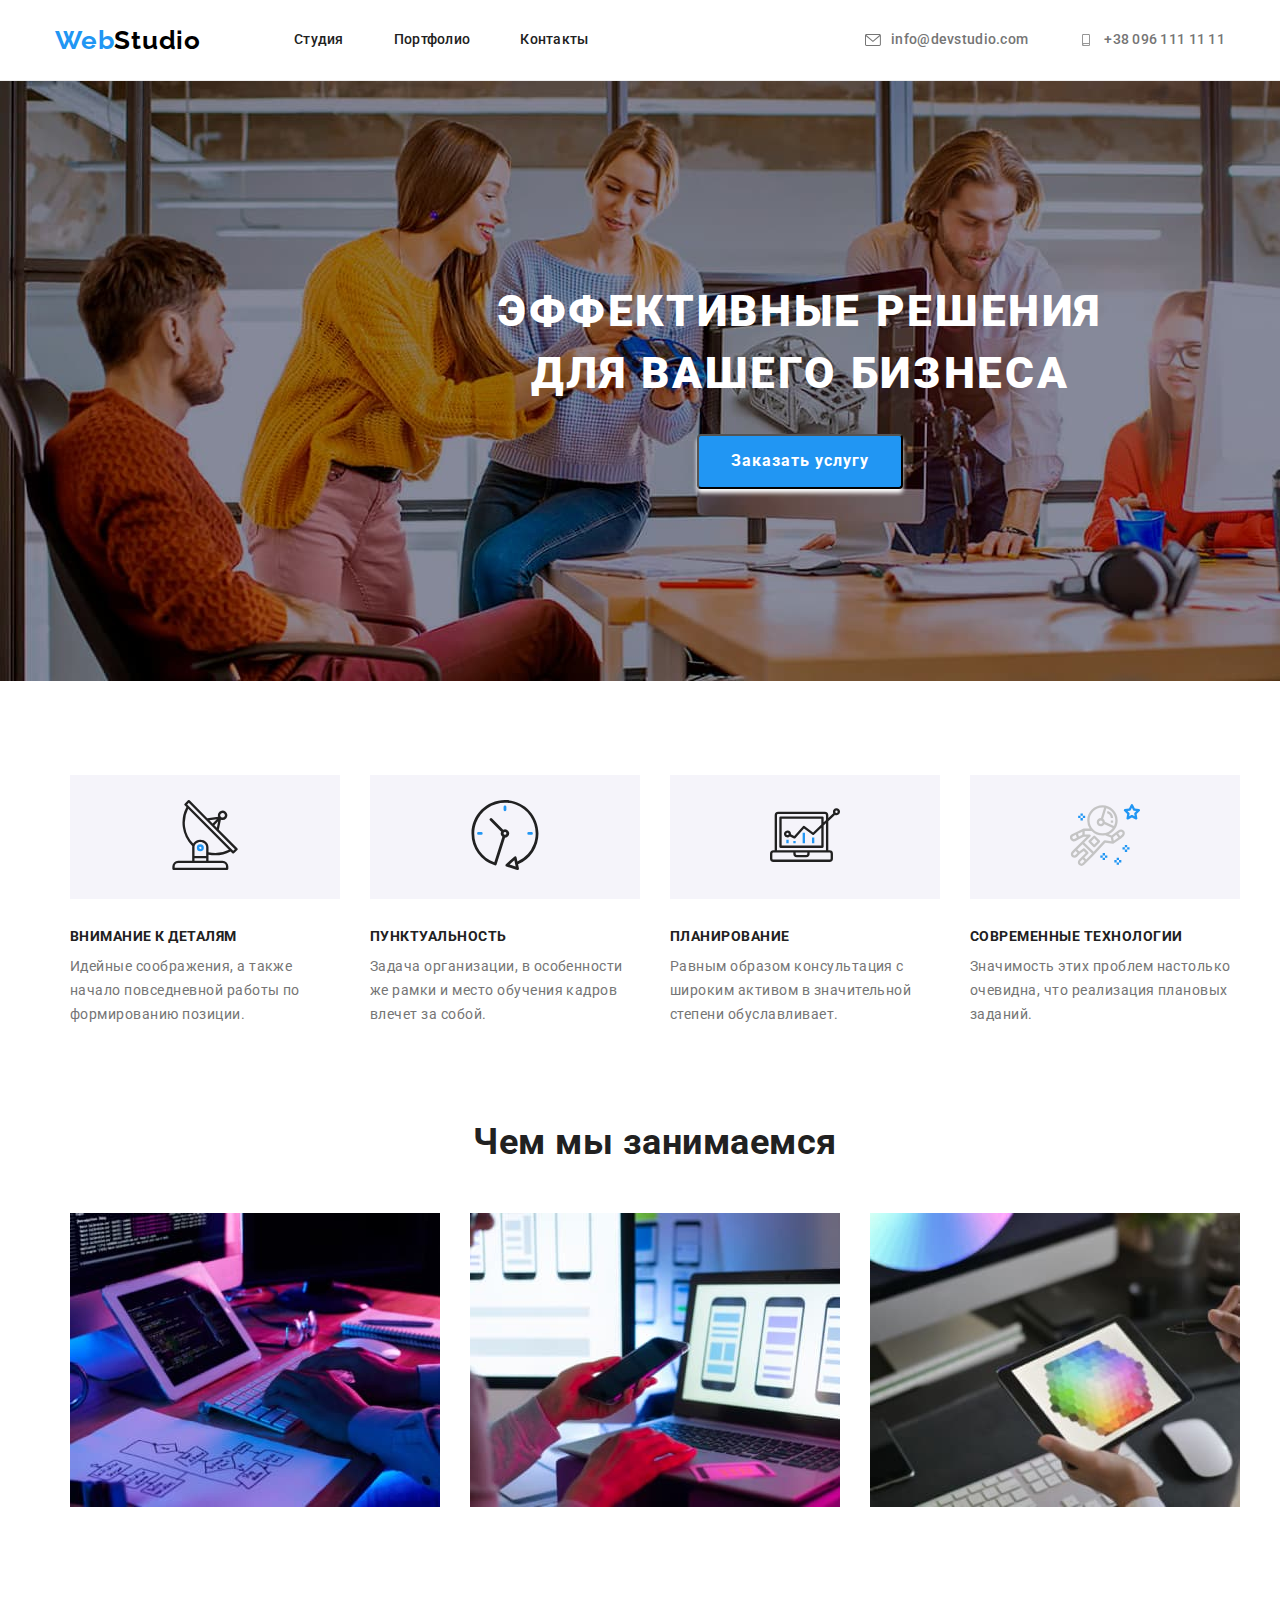
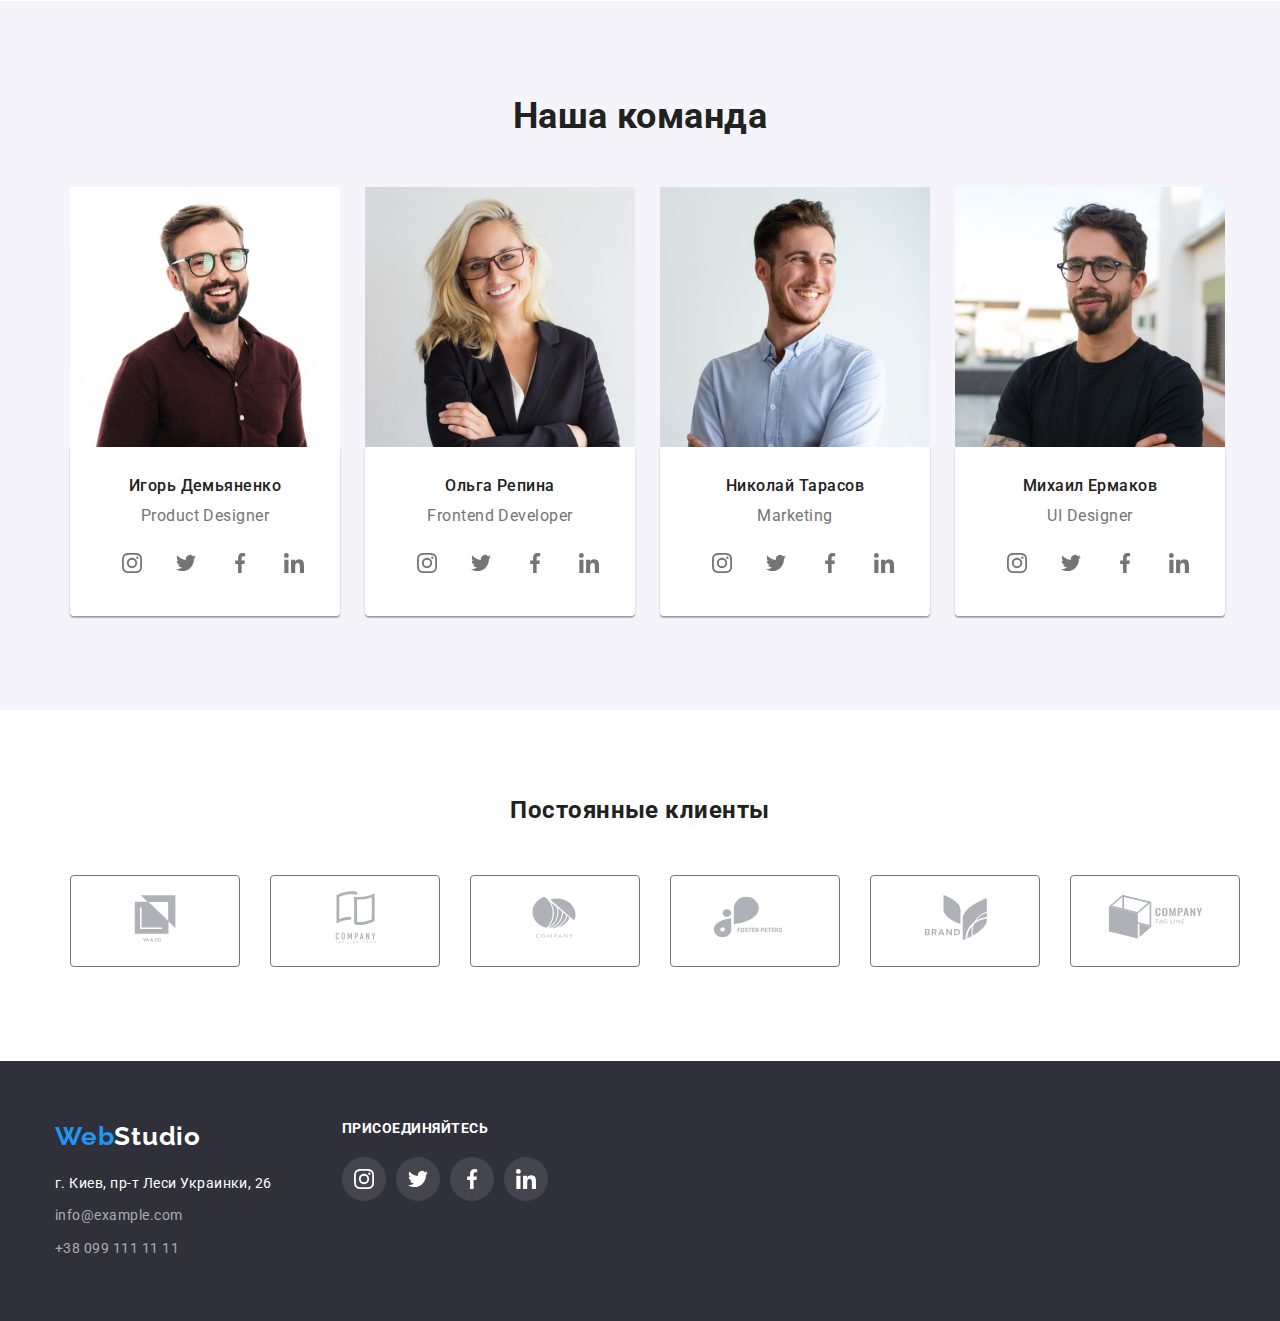
==== index.html @ ad4fd4ad "1" ====
<!DOCTYPE html>
<html lang="ru">
<head>
    <meta charset="UTF-8">
    <meta http-equiv="X-UA-Compatible" content="IE=edge">
    <meta name="viewport" content="width=device-width, initial-scale=1.0">
    <title>Document</title>
    <link rel="preconnect" href="https://fonts.gstatic.com">
    <link rel="stylesheet" href="https://cdnjs.cloudflare.com/ajax/libs/modern-normalize/1.0.0/modern-normalize.min.css">
    <link href="https://fonts.googleapis.com/css2?family=Raleway:wght@700&family=Roboto:wght@400;500;700;900&display=swap"
        rel="stylesheet">
    <link rel="stylesheet" href="./css/styles.css">
</head>
<body>
    <header class="header">
        <div class="container">
            <nav class="nav">
                <a class="logo" href=""><span class="slogan">Web</span><span class="slogan-studio">Studio</span> </a>
                <ul class="list">
                    <li class="list-item">
                        <a class="item-img" href  ="">Студия</a>
                    </li>
                    <li class="list-item">
                        <a class="item-img" href  ="./portfolio.html">Портфолио</a>
                    </li>
                    <li class="list-item">
                        <a class="item-img" href  ="">Контакты</a>
                    </li>
                </ul>
            </nav>
            <ul class="list">
                <li class="list-auth">
                    <svg class="icon">
                        <use xlink:href="./images/icons/sprite.svg#icon-mail"></use>
                    </svg>
                    <a class="list-mail" href="mailto:info@devstudio.com">info@devstudio.com</a>
                </li>
                <li class="list-auth">
                    <svg class="icon">
                        <use xlink:href="./images/icons/sprite.svg#icon-phone"></use>
                    </svg>
                    <a class="list-tel" href="tel:+380961111111">+38 096 111 11 11</a>
                </li>
            </ul>
        </div>
    </header>
    <main>
        <section class="section-hero section"  >
            <div class="container">
                <h1 class="hero">Эффективные решения для вашего бизнеса</h1>
                <button class="hero-button" type="button">Заказать услугу</button>
            </div>
        </section>
                <section class="box section" >
                    <div class="container">
                    <ul class="box-item">
                        <li class="box-item-list">
                            <div class="box-icons">
                                <svg class="icon">
                                <use xlink:href="./images/icons/sprite.svg#icon-antenna"></use>
                            </svg>
                            </div>
                            <h3 class="box-head">Внимание к деталям</h3>
                            <p class="box-list">Идейные соображения, а также начало повседневной работы по формированию позиции.</p>
                        </li>
                        <li class="box-item-list">
                            <div class="box-icons">
                                <svg class="icon">
                                <use xlink:href="./images/icons/sprite.svg#icon-clock"></use>
                            </svg>
                            </div>
                            <h3 class="box-head">Пунктуальность</h3>
                            <p class="box-list">Задача организации, в особенности же рамки и место обучения кадров влечет за собой.</p>
                        </li>
                        <li class="box-item-list">
                            <div class="box-icons">
                                <svg class="icon">
                                <use xlink:href="./images/icons/sprite.svg#icon-diagram"></use>
                            </svg>
                            </div>
                            <h3 class="box-head">Планирование</h3>
                            <p class="box-list">Равным образом консультация с широким активом в значительной степени обуславливает.</p>
                        </li>
                        <li class="box-item-list">
                            <div class="box-icons">
                                <svg class="icon">
                                <use xlink:href="./images/icons/sprite.svg#icon-astronaut"></use>
                            </svg>
                            </div>
                            <h3 class="box-head">Современные технологии</h3>
                            <p class="box-list">Значимость этих проблем настолько очевидна, что реализация плановых заданий.</p>
                        </li>
                    </ul>
                    </div>
                 </section>
                     <section class="content section">
                            <div class="container">
                                <h2 class="box-title">Чем мы занимаемся</h2>
                                <ul class="img">
                                    <li class="img-list">
                                        <img src="./images/work1.jpg" width="370" alt="работа с компьютером">
                                    </li>
                                    <li class="img-list">
                                        <img src="./images/work2.jpg" width="370" alt="работа с телефоном">
                                    </li>
                                    <li class="img-list">
                                        <img src="./images/work3.jpg" width="370" alt="работа с планшетом">
                                    </li>
                                </ul>
                            </div>
                     </section>
            <section class="holder section"  >
                <div class="container">
                    <h2 class="holder-title">Наша команда</h2>
                    <ul class="holder-names">
                        <li class="holder-text">
                            <img src="./images/photo1.jpg" width="270" alt="Игорь Демьяненко">
                            <div class="team">
                                <h3 class="holder-subtitle">Игорь Демьяненко</h3>
                                <p class="holder-list">Product Designer</p>
                                <ul class="holder-list-icons">
                                    <li class="holder-text">
                                        <a href="#" class="holder-icons">
                                            <svg class="icon-holder">
                                                <use xlink:href="./images/icons/sprite.svg#icon-instagram"></use>
                                            </svg>
                                        </a>
                                    </li>
                                     <li class="holder-text">
                                        <a href="#" class="holder-icons">
                                            <svg class="icon-holder">
                                                 <use xlink:href="./images/icons/sprite.svg#icon-twitter"></use>
                                          </svg>
                                      </a>
                                     </li>
                                     <li class="holder-text">
                                        <a href="#" class="holder-icons">
                                            <svg class="icon-holder">
                                                <use xlink:href="./images/icons/sprite.svg#icon-facebook"></use>
                                            </svg>
                                        </a>
                                     </li>
                                    <li class="holder-text">
                                        <a href="#" class="holder-icons">
                                            <svg class="icon-holder">
                                                <use xlink:href="./images/icons/sprite.svg#icon-linkedin"></use>
                                            </svg>
                                        </a>
                                    </li>
                                </ul>
                            </div>
                        </li >
                        <li class="holder-text">
                            <img src="./images/photo2.jpg" width="270" alt="Ольга Репина">
                            <div class="team">
                                <h3 class="holder-subtitle">Ольга Репина</h3>
                                <p class="holder-list">Frontend Developer</p>
                                <ul class="holder-list-icons">
                                    <li class="holder-text">
                                        <a href="#" class="holder-icons">
                                            <svg class="icon-holder">
                                                <use xlink:href="./images/icons/sprite.svg#icon-instagram"></use>
                                            </svg>
                                        </a>
                                    </li>
                                     <li class="holder-text">
                                        <a href="#" class="holder-icons">
                                            <svg class="icon-holder">
                                                 <use xlink:href="./images/icons/sprite.svg#icon-twitter"></use>
                                          </svg>
                                      </a>
                                     </li>
                                     <li class="holder-text">
                                        <a href="#" class="holder-icons">
                                            <svg class="icon-holder">
                                                <use xlink:href="./images/icons/sprite.svg#icon-facebook"></use>
                                            </svg>
                                        </a>
                                     </li>
                                    <li class="holder-text">
                                        <a href="#" class="holder-icons">
                                            <svg class="icon-holder">
                                                <use xlink:href="./images/icons/sprite.svg#icon-linkedin"></use>
                                            </svg>
                                        </a>
                                    </li>
                                </ul>
                            </div>
                        </li>
                        <li class="holder-text">
                            <img src="./images/photo3.jpg" width="270" alt="Николай Тарасов">
                            <div class="team">
                                <h3 class="holder-subtitle">Николай Тарасов</h3>
                                <p class="holder-list">Marketing</p>
                                <ul class="holder-list-icons">
                                    <li class="holder-text">
                                        <a href="#" class="holder-icons">
                                            <svg class="icon-holder">
                                                <use xlink:href="./images/icons/sprite.svg#icon-instagram"></use>
                                            </svg>
                                        </a>
                                    </li>
                                     <li class="holder-text">
                                        <a href="#" class="holder-icons">
                                            <svg class="icon-holder">
                                                 <use xlink:href="./images/icons/sprite.svg#icon-twitter"></use>
                                          </svg>
                                      </a>
                                     </li>
                                     <li class="holder-text">
                                        <a href="#" class="holder-icons">
                                            <svg class="icon-holder">
                                                <use xlink:href="./images/icons/sprite.svg#icon-facebook"></use>
                                            </svg>
                                        </a>
                                     </li>
                                    <li class="holder-text">
                                        <a href="#" class="holder-icons">
                                            <svg class="icon-holder">
                                                <use xlink:href="./images/icons/sprite.svg#icon-linkedin"></use>
                                            </svg>
                                        </a>
                                    </li>
                                </ul>
                            </div>
                        </li>
                        <li class="holder-text">
                            <img src="./images/photo4.jpg" width="270" alt="Михаил Ермаков">
                            <div class="team">
                                <h3 class="holder-subtitle">Михаил Ермаков</h3>
                                <p class="holder-list">UI Designer</p>
                             <ul class="holder-list-icons">
                                <li class="holder-text">
                                    <a href="#" class="holder-icons">
                                        <svg class="icon-holder">
                                            <use xlink:href="./images/icons/sprite.svg#icon-instagram"></use>
                                        </svg>
                                    </a>
                                </li>
                                 <li class="holder-text">
                                    <a href="#" class="holder-icons">
                                        <svg class="icon-holder">
                                             <use xlink:href="./images/icons/sprite.svg#icon-twitter"></use>
                                      </svg>
                                  </a>
                                 </li>
                                 <li class="holder-text">
                                    <a href="#" class="holder-icons">
                                        <svg class="icon-holder">
                                            <use xlink:href="./images/icons/sprite.svg#icon-facebook"></use>
                                        </svg>
                                    </a>
                                 </li class="holder-text">
                                <li>
                                    <a href="#" class="holder-icons">
                                        <svg class="icon-holder">
                                            <use xlink:href="./images/icons/sprite.svg#icon-linkedin"></use>
                                        </svg>
                                    </a>
                                </li>
                            </ul>
                            </div>
                        </li>
                    </ul>
                </div>
            </section>
            <section class="clients section">
                <div class="container">
                    <h2 class="clients-text">Постоянные клиенты</h2>
                    <ul class="clients-list">
                        <div class="clients-border ">   
                            <li class="clients-link">
                                <a href="">
                                    <svg class="icon-clients">
                                    <use xlink:href="./images/icons/sprite.svg#icon-yaco"></use>
                                    </svg>
                                </a>
                            </li>
                        </div>
                            <div class="clients-border">
                            <li class="clients-link">
                                <a href="#">
                                    <svg class="icon-clients">
                                    <use xlink:href="./images/icons/sprite.svg#icon-tagline"></use>
                                    </svg>
                                </a>
                            </li>
                        </div>
                            <div class="clients-border">
                            <li class="clients-link">
                                <a href="#">
                                    <svg class="icon-clients" >
                                        <use xlink:href="./images/icons/sprite.svg#icon-company"></use>
                                    </svg>
                                </a>
                            </li>
                        </div>
                            <div class="clients-border">
                            <li class="clients-link">
                                <a href="#">
                                    <svg class="icon-clients">
                                    <use xlink:href="./images/icons/sprite.svg#icon-foster"></use>
                                    </svg>
                                </a>
                            </li>
                        </div>
                            <div class="clients-border">
                            <li class="clients-link">
                                <a href="#">
                                    <svg class="icon-clients">
                                    <use xlink:href="./images/icons/sprite.svg#icon-brand"></use>
                                    </svg>
                                </a>    
                            </li>
                        </div>
                            <div class="clients-border">
                            <li class="clients-link">
                                <a href="#">
                                    <svg class="icon-clients">
                                    <use xlink:href="./images/icons/sprite.svg#icon-companytagline"></use>
                                    </svg>
                                </a>
                            </li>
                        </div>
                    </ul>
                    
                </div>
            </section>
    </main>
    <footer class="footer" >
        <div class="container adress">
            <div>
                <a class="footer-web" href=""> <span class="slogan">Web</span><span class="footer-slogan">Studio</span> </a>
            <address class="adress-logo">
                <ul class="adress-logo">
                    <li class="footer-list">
                        <a class="adress-list" href="">г. Киев, пр-т Леси Украинки, 26</a>
                    </li>
                    <li class="footer-list">
                        <a class="adress-link" href="mailto:info@example.com">info@example.com</a>
                    </li>
                    <li class="footer-list">
                        <a class="adress-link tel" href="tel:+380961111111">+38 099 111 11 11</a>
                    </li>
                </ul>
            </address>
            </div>
            <div class="footer-list-icons">
                <p class="footer-text">
                    присоединяйтесь
                </p>
                <ul class="footer-icons">
                    <li class="footer-icon-list">
                        <a href="#" class="icon-link">
                             <svg class="icon-footer">
                                 <use xlink:href="./images/icons/sprite.svg#icon-instagram"></use>
                            </svg>
                        </a>
                    </li>
                    <li class="footer-icon-list">
                        <a href="#" class="icon-link">
                            <svg class="icon-footer">
                                <use xlink:href="./images/icons/sprite.svg#icon-twitter"></use>
                            </svg>
                        </a>
                    </li>
                    <li class="footer-icon-list">
                        <a href="#" class="icon-link">
                            <svg class="icon-footer">
                                <use xlink:href="./images/icons/sprite.svg#icon-facebook"></use>
                            </svg>
                        </a>
                    </li>
                    <li class="footer-icon-list">
                        <a href="#" class="icon-link">
                            <svg class="icon-footer">
                                 <use xlink:href="./images/icons/sprite.svg#icon-linkedin"></use>
                            </svg>
                        </a>
                    </li>
                </ul>
            </div>
        </div>
    </footer>
    </body>
</html>
---- css/styles.css ----
*,
*::before,
*::after {
  box-sizing: border-box;
}
:root {
  --first-text-color: #212121;
  --background-color: #e5e5e5;
  --highlight-color: #2196f3;
  --second-text-color: #757575;
  --white-color: #ffffff;
  --main-font: 'Roboto', sans-serif;
  --accent-font: 'Raleway', sans-serif;
}
body {
  font-family: var(--main-font);
  color: var(--first-text-color);
  font-weight: 500;
  font-style: normal;
  letter-spacing: 0.03em;
  margin: 0 auto;
}
ul {
  list-style: none;
  padding-left: 15px;
  padding-right: auto;
  margin: 0;
}
a {
  text-decoration: none;
  color: inherit;
  display: inline-block;
}
img {
  display: block;
}
.container {
  width: 1200px;
  margin: 0 auto;
  padding: 0 15px;
}
/* header */
.nav {
  display: flex;
  align-items: center;
}
.section {
  padding-top: 94px;
  padding-bottom: 94px;
}
.header {
  background-color: #ffffff;
  border-bottom: 1px solid rgba(238, 238, 238, 1);
}
.header .container {
  display: flex;
  align-items: center;
}
.list {
  display: flex;
  margin: 0;
  padding: 0;
}
.list {
  margin-left: auto;
}
.item-img {
  display: block;
  padding-top: 32px;
  padding-bottom: 32px;
}
.list-auth{
  display: flex;
  align-items: center;

}

.list-auth .icon {
  width: 16px;
  height: 12px;
  fill: rgba(117, 117, 117, 1);
  margin-right: 10px;
  
}
/* .list-auth .icon:hover {fill: rgba(33, 150, 243, 1);} */
.list-item {
  color: var(--first-text-color);
  font-size: 14px;
  line-height: 1.14;
  letter-spacing: 0.02em;
  padding-left: 0;
}
.list-item:not(:last-child) {
  margin-right: 50px;
}
.list-item a:hover {
  color: var(--highlight-color);
}
.list-item a:focus {
  color: var(--highlight-color);
}
.list-link a:hover {
  color: var(--highlight-color);
}
.list-link a:focus {
  color: var(--highlight-color);
}
.list-mail {
  color: var(--second-text-color);
  font-size: 14px;
  line-height: 1.14;
  letter-spacing: 0.02em;
  padding-left: 0;
  margin-right: 50px;
  display: block;
  padding-top: 32px;
  padding-bottom: 32px;
}
.list-mail:hover {
  color: var(--highlight-color);
}
.list-auth:hover .icon{
  fill:var(--highlight-color);
}

.list-mail:focus {
  color: var(--highlight-color);
}
.list-tel {
  color: var(--second-text-color);
  font-size: 14px;
  line-height: 1.14;
  letter-spacing: 0.02em;
  display: block;
  padding-top: 32px;
  padding-bottom: 32px;
}
.list-tel:hover {
  color: var(--highlight-color);
}
.list-tel:focus {
  color: var(--highlight-color);
}
/* hero */
.section-hero {
  background-color: #2f303a;
  text-align: center;
  padding: 200px 0;
}
.section-hero {
 background-image: url(../images/overlay.jpg);
  margin-left: auto;
  margin-right: auto;
 
  width: 1600px;
  height: 600px;
}
.section-hero .container {
  margin: 0 auto;
  display: flex;
  flex-flow: column;
}
.hero {
  
  font-weight: 900;
  font-size: 44px;
  line-height: 1.4;
  color: var(--white-color);
  text-align: center;
  text-transform: uppercase;
  letter-spacing: 0.06em;
  margin-top: 0;
  margin-bottom: 30px;
  display: flex;
  width: 696px;
  align-self: center;
}
.hero-button {
  background-color: var(--highlight-color);
  color: var(--white-color);
  font-size: 16px;
  font-weight: 700;
  line-height: 1.9;
  text-align: center;
  box-shadow: 0px 4px 4px;
  border-radius: 4px;
  align-self: center;
  display: flex;
  align-items: center;
  letter-spacing: 0.06em;
  padding: 10px 32px;
}
.box-item-list .icon{
  width: 70px;
  height: 70px;
}
.box-head {
  color: var(--first-text-color);
  font-weight: 700;
  font-size: 14px;
  line-height: 1.14;
  text-transform: uppercase;
  margin: 0;
}
.box-icons{
  padding: 25px 100px;
  background-color:  rgb(245, 244, 250);
  ;
  margin-bottom: 30px;
}
.box-icons .icon {
  /* fill: var(--first-text-color);
   */
}
.box-item {
  display: flex;
  margin: 0;
}
.box-item li:not(:last-child) {
  margin-right: 30px;
}
.box-list {
  color: var(--second-text-color);
  font-weight: 400;
  font-size: 14px;
  line-height: 1.71;
  margin: 0;
  margin-top: 10px;
  display: flex;
  flex-wrap: wrap;
}
.img {
  display: flex;
  flex-wrap: wrap;
  width: 1200px;
}
.img-list {
  margin-right: 30px;
}
.img-list:last-child {
  margin-right: 0;
}
/* section content */
.content {
  padding-top: 0;
}
.box-title {
  color: var(--first-text-color);
  font-weight: 700;
  font-size: 36px;
  line-height: 1.17;
  text-align: center;
  margin: 0px 0px 50px 0px;
  width: 1200px;
  padding-left: 15px;
  padding-right: 15px;
}
/* section container */
.holder {
  background-color: #f5f4fa;
}
.holder-title {
  color: var(--first-text-color);
  font-weight: 700;
  font-size: 36px;
  line-height: 1.17;
  text-align: center;
  margin-right: auto;
  margin-left: auto;
  margin-top: 0;
  margin-bottom: 50px;
  width: 264px;
}
.holder-names {
  display: flex;
  flex-flow: row;
  margin-top: 0;
  margin-bottom: 0;
  justify-content: space-between;
}
.holder-text {
  margin-right: 30px;
}
.holder-text:last-child {
  margin-right: 0;
}
.team {
  display: block;
  border: 1px solid #fff;
  border-radius: 0px 0px 4px 4px;
  background-color: #fff;
  border-top: none;
  box-shadow: 0px 1px 3px rgba(0, 0, 0, 0.12), 0px 1px 1px rgba(0, 0, 0, 0.14),
    0px 2px 1px rgba(0, 0, 0, 0.2);
  padding-bottom: 30px;
  padding-top: 30px;
}
.holder-subtitle {
  color: var(--first-text-color);
  font-size: 16px;
  line-height: 1.17;
  text-align: center;
  font-weight: 500;
  margin: 0px 0px 10px 0px;
}
.holder-list {
  color: var(--second-text-color);
  font-weight: 400;
  font-size: 16px;
  line-height: 1.19;
  text-align: center;
  margin: 0;
  margin-bottom: 16px;
}
.holder-list-icons{
  display: flex;
  justify-content: center;
  align-items: center;
}
.holder-icons{
  display: flex;
  justify-content: center;
  align-items: center;
  width: 44px;
  height: 44px;
  border-radius: 50%;
  
}
.holder-text{
  margin-right: 10px;
}
.holder-icons:hover{
  background:var(--highlight-color);
}
.icon-holder:hover{
  fill:var(--white-color);

}
.icon-holder{
  display: flex;
  width: 20px;
  height: 20px;
  fill: rgba(117, 117, 117, 1);
}

/* section */
.clients-border {
  display: flex;
  border: 1px solid  #757575;
  border-radius: 4px;
  width: 170px;
  height: 92px;
  align-items: center;
  margin-right: 30px;
  
}
.icon-clients:hover{
  fill: var(--highlight-color);
}
.clients-link {
  align-items: center;
  padding: 16px 32px;
}
.clients-border:hover{
  display: flex;
  border-radius: 4px;
  border: 1px solid #2196f3;
}

.clients-border:focus{
  display: flex;
  border-radius: 4px;
  border: 1px solid #2196f3;
}
 .icon-clients {

  fill:rgba(175, 177, 184, 1);
}

 .icon-clients {
  width: 106px;
  height: 60px;
}
.clients-border:last-child{
  margin-right: 0;
}
.clients {
  padding-top: 87px;
}
.clients-list {
  width: 1170px;
  height: 92px;
  align-items: center;
  display: inline-flex;
}
.clients-text {
  color:var(--first-text-color);
  font-family: var(--main-font);
  text-align: center;
  vertical-align: top;
  margin-top: 0;
  margin-bottom: 50px;

}
/* footer */
.footer {
  background-color: #2f303a;
  padding-top: 60px;
  padding-bottom: 60px;
}
.adress-list {
  color: var(--white-color);
  font-weight: 400;
  font-size: 14px;
  line-height: 1.7;
  font-style: normal;
  margin-top: 20px;
}
.adress-link {
  color: #ffffff99;
  font-weight: 400;
  font-size: 14px;
  line-height: 1.7;
  font-style: normal;
  margin-top: 9px;
}
.adress-list:hover {
  color: var(--highlight-color);
}
.adress-list:focus {
  color: var(--highlight-color);
}
.adress-link:hover {
  color: var(--highlight-color);
}
.adress-link:focus {
  color: var(--highlight-color);
}
.footer-text {
font-size: 14px;
line-height: 1.14;
font-weight: 700;
text-transform: uppercase;
color: var(--white-color);
margin-bottom: 20px;
margin-top: 0;
}
 .adress{
  display: flex;

}
.footer-icon-list {margin-right: 10px;
}
.footer-icon-list:last-child{margin-right: 0;
}
.icon-footer{
  width: 20px;
  height: 20px;
  fill: var(--white-color);
}
.icon-link{
  width: 44px;
  height: 44px;
  display: flex;
  justify-content: center;
  align-items: center;
  border-radius: 50%;
  background: #FFFFFF1A;
  ;
  margin-right: 10px;
}
.icon-link:last-child{
  margin-right: 0;
}
.icon-link:hover{
  background: var(--highlight-color);
}
.footer-icons{
  display: flex;
  flex-direction:row;
  width: 206px;
  padding-left: 0;
  
}
.footer-list-icons{
  margin-left: 70px;
}
/* portfolio */
.filter-list .filter-button {
  font-weight: 500;
}
.filter-button {
  background-color: #f5f4fa;
  font-size: 16px;
  line-height: 1.6;
  text-align: center;
  border-radius: 4px;
  letter-spacing: 0.03em;
  font-family: inherit;
  border: none;
  padding: 6px 22px;
  margin-right: 8px;
  margin-bottom: 50px;
}
.filter-button:active {
  color: var(--white-color);
  background-color: var(--highlight-color);
}
.filter-button:focus {
  color: var(--white-color);
  background-color: var(--highlight-color);
}
.filter-button:hover {
  color: var(--white-color);
  background-color: var(--highlight-color);
}
.title {
  color: var(--first-text-color);
  font-weight: 700;
  font-size: 18px;
  line-height: 2;
  letter-spacing: 0.06em;
  margin: 0px 0px 4px 0px;
}
.task {
  color: rgba(117, 117, 117, 1);
  font-weight: 400;
  font-size: 16px;
  line-height: 1.9;
  margin: 0;
}
.slogan {
  color: var(--highlight-color);
  font-family: var(--accent-font);
  font-weight: 700;
  font-size: 26px;
  line-height: 1.19;
  letter-spacing: 0.03em;
}
.slogan-studio {
  color: #000000;
  font-family: var(--accent-font);
  font-weight: 700;
  font-size: 26px;
  line-height: 1.19;
  letter-spacing: 0.03em;
  margin-right: 93px;
}
.footer-slogan {
  color: var(--white-color);
  font-family: var(--accent-font);
  font-weight: 700;
  font-size: 26px;
  line-height: 1.19;
  letter-spacing: 0.03em;
}
.adress-logo {
  display: block;
  padding: 0;
}
.row {
  display: flex;
  flex-direction: row;
  justify-content: center;
}
.filter-list {
  justify-content: center;
}
.project {
  display: flex;
  flex-wrap: wrap;
  padding-top: 34px;
  width: 1200px;
  padding: 0;
}
.grid {
  display: flex;
  margin-bottom: 30px;
  margin-right: 30px;
}
.grid:hover{
  box-shadow: 1px 4px 6px 0px #00000029;
  box-shadow: 0px 4px 4px 0px #0000000F;
  box-shadow: 0px 1px 1px 0px #0000001F;
}
.grid:focus{
  box-shadow: 1px 4px 6px 0px #00000029;
 box-shadow: 0px 4px 4px 0px #0000000F;
 box-shadow: 0px 1px 1px 0px #0000001F;

}
.desc {
  display: block;
  border: 1px solid #eeeeee;
  background-color: #fff;
  border-top: none;
  padding: 20px 24px 20px 24px;
}
.grid:nth-last-child(-n + 3) {
  margin-bottom: 0;
}
.grid:nth-child(3n + 3) {
  margin-right: 0;
}
.grid-link:hover{
  width: 370px;
  height: 404px;
  
  box-shadow: 1px 4px 6px 0px rgba(0, 0, 0, 0,16);

  box-shadow: 0px 4px 4px 0px rgba(0, 0, 0, 0,06);
  
  box-shadow: 0px 1px 1px 0px rgba(0, 0, 0, 0,12);
  
  
 
}
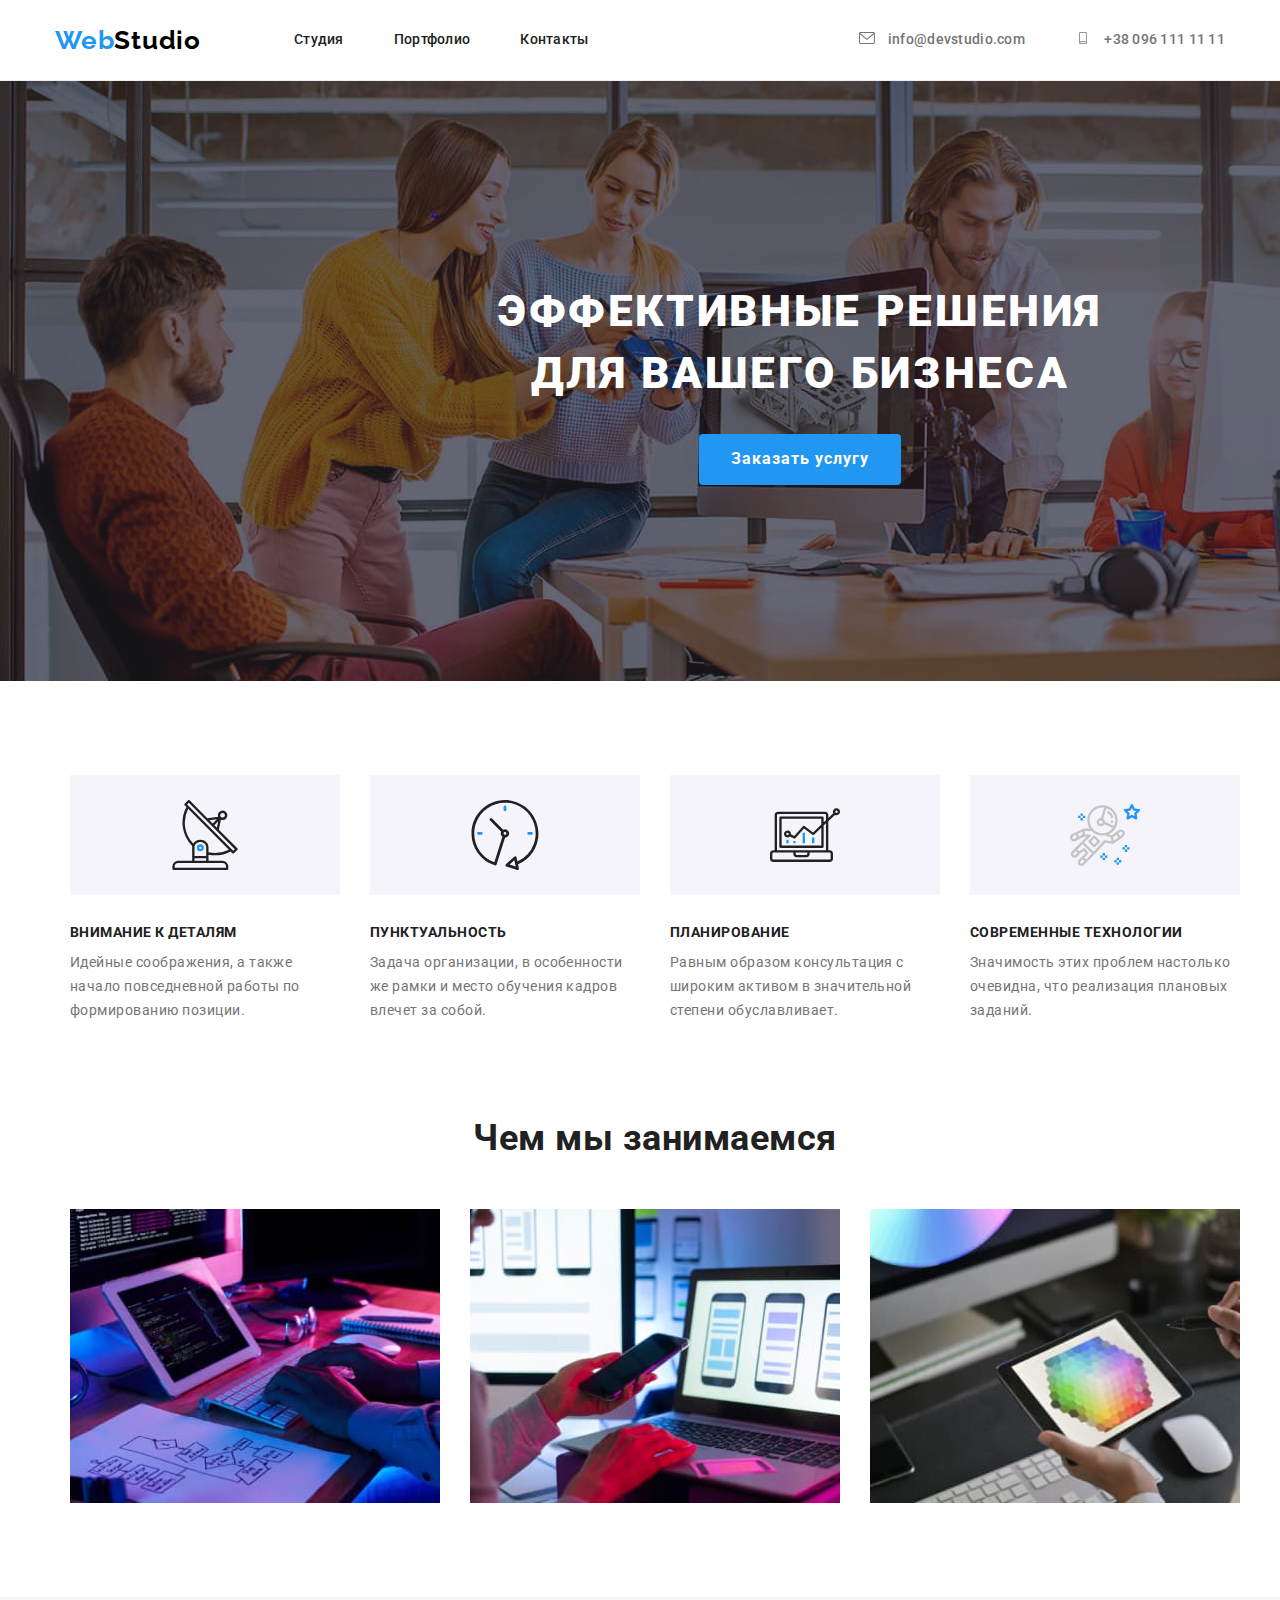
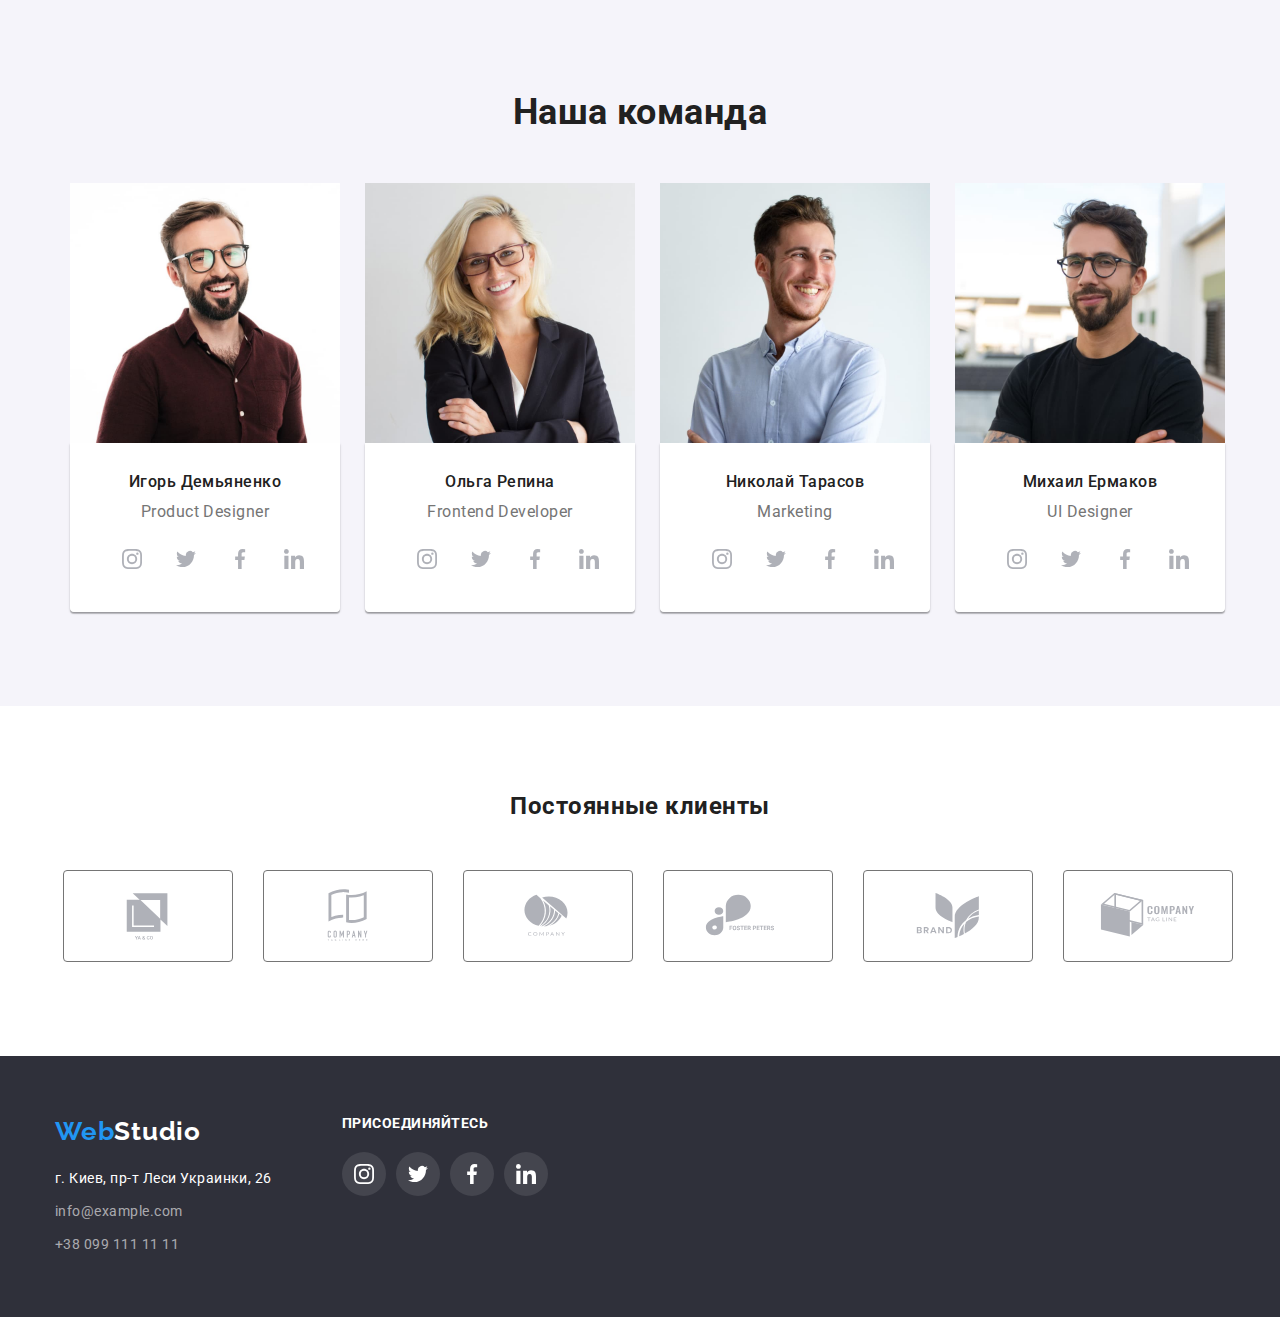
==== commit 732be9d8: "2" ====
--- a/index.html
+++ b/index.html
@@ -30,16 +30,21 @@
             </nav>
             <ul class="list">
                 <li class="list-auth">
-                    <svg class="icon">
-                        <use xlink:href="./images/icons/sprite.svg#icon-mail"></use>
-                    </svg>
-                    <a class="list-mail" href="mailto:info@devstudio.com">info@devstudio.com</a>
+                    <a class="list-mail"  href="mailto:info@devstudio.com">
+                        <svg class="icon">
+                            <use xlink:href="./images/icons/sprite.svg#icon-mail">
+                            </use>
+                        </svg>
+                        info@devstudio.com  
+                    </a>
                 </li>
                 <li class="list-auth">
-                    <svg class="icon">
-                        <use xlink:href="./images/icons/sprite.svg#icon-phone"></use>
-                    </svg>
-                    <a class="list-tel" href="tel:+380961111111">+38 096 111 11 11</a>
+                    <a class="list-tel" href="tel:+380961111111">
+                        <svg class="icon">
+                            <use xlink:href="./images/icons/sprite.svg#icon-phone">
+                            </use>
+                        </svg>
+                        +38 096 111 11 11</a>
                 </li>
             </ul>
         </div>
@@ -267,61 +272,49 @@
             <section class="clients section">
                 <div class="container">
                     <h2 class="clients-text">Постоянные клиенты</h2>
-                    <ul class="clients-list">
-                        <div class="clients-border ">   
-                            <li class="clients-link">
-                                <a href="">
+                    <ul class="clients-list">  
+                            <li class="clients-link">
+                                <a href="" class="clients-href">
                                     <svg class="icon-clients">
                                     <use xlink:href="./images/icons/sprite.svg#icon-yaco"></use>
                                     </svg>
                                 </a>
                             </li>
-                        </div>
-                            <div class="clients-border">
-                            <li class="clients-link">
-                                <a href="#">
+                            <li class="clients-link">
+                                <a href="#" class="clients-href">
                                     <svg class="icon-clients">
                                     <use xlink:href="./images/icons/sprite.svg#icon-tagline"></use>
                                     </svg>
                                 </a>
                             </li>
-                        </div>
-                            <div class="clients-border">
-                            <li class="clients-link">
-                                <a href="#">
+                            <li class="clients-link">
+                                <a href="#" class="clients-href">
                                     <svg class="icon-clients" >
                                         <use xlink:href="./images/icons/sprite.svg#icon-company"></use>
                                     </svg>
                                 </a>
                             </li>
-                        </div>
-                            <div class="clients-border">
-                            <li class="clients-link">
-                                <a href="#">
+                            <li class="clients-link">
+                                <a href="#" class="clients-href">
                                     <svg class="icon-clients">
                                     <use xlink:href="./images/icons/sprite.svg#icon-foster"></use>
                                     </svg>
                                 </a>
                             </li>
-                        </div>
-                            <div class="clients-border">
-                            <li class="clients-link">
-                                <a href="#">
+                            <li class="clients-link">
+                                <a href="#" class="clients-href">
                                     <svg class="icon-clients">
                                     <use xlink:href="./images/icons/sprite.svg#icon-brand"></use>
                                     </svg>
                                 </a>    
                             </li>
-                        </div>
-                            <div class="clients-border">
-                            <li class="clients-link">
-                                <a href="#">
+                            <li class="clients-link">
+                                <a href="#" class="clients-href">
                                     <svg class="icon-clients">
                                     <use xlink:href="./images/icons/sprite.svg#icon-companytagline"></use>
                                     </svg>
                                 </a>
                             </li>
-                        </div>
                     </ul>
                     
                 </div>
--- a/css/styles.css
+++ b/css/styles.css
@@ -60,8 +60,6 @@
   display: flex;
   margin: 0;
   padding: 0;
-}
-.list {
   margin-left: auto;
 }
 .item-img {
@@ -72,15 +70,12 @@
 .list-auth{
   display: flex;
   align-items: center;
-
-}
-
+}
 .list-auth .icon {
   width: 16px;
   height: 12px;
-  fill: rgba(117, 117, 117, 1);
   margin-right: 10px;
-  
+  fill: currentColor;
 }
 /* .list-auth .icon:hover {fill: rgba(33, 150, 243, 1);} */
 .list-item {
@@ -119,9 +114,6 @@
 .list-mail:hover {
   color: var(--highlight-color);
 }
-.list-auth:hover .icon{
-  fill:var(--highlight-color);
-}
 
 .list-mail:focus {
   color: var(--highlight-color);
@@ -148,10 +140,11 @@
   padding: 200px 0;
 }
 .section-hero {
- background-image: url(../images/overlay.jpg);
+  background-image: linear-gradient(rgba(47, 48, 58, 0.4), rgba(47, 48, 58, 0.4)),
+  url(../images/overlay.jpg);
   margin-left: auto;
   margin-right: auto;
- 
+  background-color: rgba(196, 196, 196, 1);
   width: 1600px;
   height: 600px;
 }
@@ -161,7 +154,6 @@
   flex-flow: column;
 }
 .hero {
-  
   font-weight: 900;
   font-size: 44px;
   line-height: 1.4;
@@ -182,8 +174,9 @@
   font-weight: 700;
   line-height: 1.9;
   text-align: center;
-  box-shadow: 0px 4px 4px;
+  /* box-shadow: 0px 4px 4px; */
   border-radius: 4px;
+  border: none;
   align-self: center;
   display: flex;
   align-items: center;
@@ -203,14 +196,13 @@
   margin: 0;
 }
 .box-icons{
-  padding: 25px 100px;
+  width: 270px;
+  height: 120px;
+  display: flex;
+  align-items: center;
+  justify-content: center;
   background-color:  rgb(245, 244, 250);
-  ;
   margin-bottom: 30px;
-}
-.box-icons .icon {
-  /* fill: var(--first-text-color);
-   */
 }
 .box-item {
   display: flex;
@@ -323,66 +315,64 @@
   align-items: center;
   width: 44px;
   height: 44px;
-  border-radius: 50%;
-  
+  color:rgba(175, 177, 184, 1);
 }
 .holder-text{
   margin-right: 10px;
 }
 .holder-icons:hover{
-  background:var(--highlight-color);
-}
-.icon-holder:hover{
-  fill:var(--white-color);
-
+  color:var(--white-color);
+  background-color:var(--highlight-color);
+  border-radius: 50%;
 }
 .icon-holder{
   display: flex;
   width: 20px;
   height: 20px;
-  fill: rgba(117, 117, 117, 1);
-}
-
+  fill: currentColor;
+}
+.holder-icons:focus{
+  color:var(--white-color);
+  background-color:var(--highlight-color);
+  border-radius: 50%;
+}
 /* section */
-.clients-border {
+.clients-href {
   display: flex;
   border: 1px solid  #757575;
   border-radius: 4px;
   width: 170px;
   height: 92px;
   align-items: center;
+  justify-content: center;
+  color:rgba(175, 177, 184, 1);
+}
+.clients-link {
+  display: flex;
+  justify-content: center;
+  align-items: center;
+  width: 170px;
+  height: 92px;
   margin-right: 30px;
-  
-}
-.icon-clients:hover{
-  fill: var(--highlight-color);
-}
-.clients-link {
-  align-items: center;
-  padding: 16px 32px;
-}
-.clients-border:hover{
-  display: flex;
+}
+.clients-link:last-child{
+  margin-right: 0;
+}
+.clients-href:hover  {
+  color: var(--highlight-color);
   border-radius: 4px;
   border: 1px solid #2196f3;
-}
-
-.clients-border:focus{
-  display: flex;
+} 
+.clients-href:focus  {
+  color: var(--highlight-color);
   border-radius: 4px;
   border: 1px solid #2196f3;
-}
+} 
  .icon-clients {
-
-  fill:rgba(175, 177, 184, 1);
-}
-
- .icon-clients {
+   display: flex;
   width: 106px;
   height: 60px;
-}
-.clients-border:last-child{
-  margin-right: 0;
+  fill: currentColor;
 }
 .clients {
   padding-top: 87px;
@@ -391,7 +381,8 @@
   width: 1170px;
   height: 92px;
   align-items: center;
-  display: inline-flex;
+  display:flex;
+  justify-content: center;
 }
 .clients-text {
   color:var(--first-text-color);
@@ -400,7 +391,6 @@
   vertical-align: top;
   margin-top: 0;
   margin-bottom: 50px;
-
 }
 /* footer */
 .footer {
@@ -447,7 +437,6 @@
 }
  .adress{
   display: flex;
-
 }
 .footer-icon-list {margin-right: 10px;
 }
@@ -456,7 +445,7 @@
 .icon-footer{
   width: 20px;
   height: 20px;
-  fill: var(--white-color);
+  fill:currentColor;
 }
 .icon-link{
   width: 44px;
@@ -465,22 +454,24 @@
   justify-content: center;
   align-items: center;
   border-radius: 50%;
-  background: #FFFFFF1A;
-  ;
+  background-color: #FFFFFF1A;
+  color:var(--white-color);
   margin-right: 10px;
 }
 .icon-link:last-child{
   margin-right: 0;
 }
 .icon-link:hover{
-  background: var(--highlight-color);
+  background-color: var(--highlight-color);
+}
+.icon-link:focus{
+  background-color: var(--highlight-color);
 }
 .footer-icons{
   display: flex;
   flex-direction:row;
   width: 206px;
   padding-left: 0;
-  
 }
 .footer-list-icons{
   margin-left: 70px;
@@ -574,20 +565,15 @@
   padding: 0;
 }
 .grid {
-  display: flex;
+  display: block;
   margin-bottom: 30px;
   margin-right: 30px;
 }
 .grid:hover{
-  box-shadow: 1px 4px 6px 0px #00000029;
-  box-shadow: 0px 4px 4px 0px #0000000F;
-  box-shadow: 0px 1px 1px 0px #0000001F;
+  box-shadow: 1px 4px 6px 0px rgba(0, 0, 0, 0.16),0px 4px 4px 0px rgba(0, 0, 0, 0.06),0px 1px 1px 0px rgba(0, 0, 0, 0.12);
 }
 .grid:focus{
-  box-shadow: 1px 4px 6px 0px #00000029;
- box-shadow: 0px 4px 4px 0px #0000000F;
- box-shadow: 0px 1px 1px 0px #0000001F;
-
+  box-shadow: 1px 4px 6px 0px rgba(0, 0, 0, 0.16),0px 4px 4px 0px rgba(0, 0, 0, 0.06),0px 1px 1px 0px rgba(0, 0, 0, 0.12);
 }
 .desc {
   display: block;
@@ -602,16 +588,3 @@
 .grid:nth-child(3n + 3) {
   margin-right: 0;
 }
-.grid-link:hover{
-  width: 370px;
-  height: 404px;
-  
-  box-shadow: 1px 4px 6px 0px rgba(0, 0, 0, 0,16);
-
-  box-shadow: 0px 4px 4px 0px rgba(0, 0, 0, 0,06);
-  
-  box-shadow: 0px 1px 1px 0px rgba(0, 0, 0, 0,12);
-  
-  
- 
-}
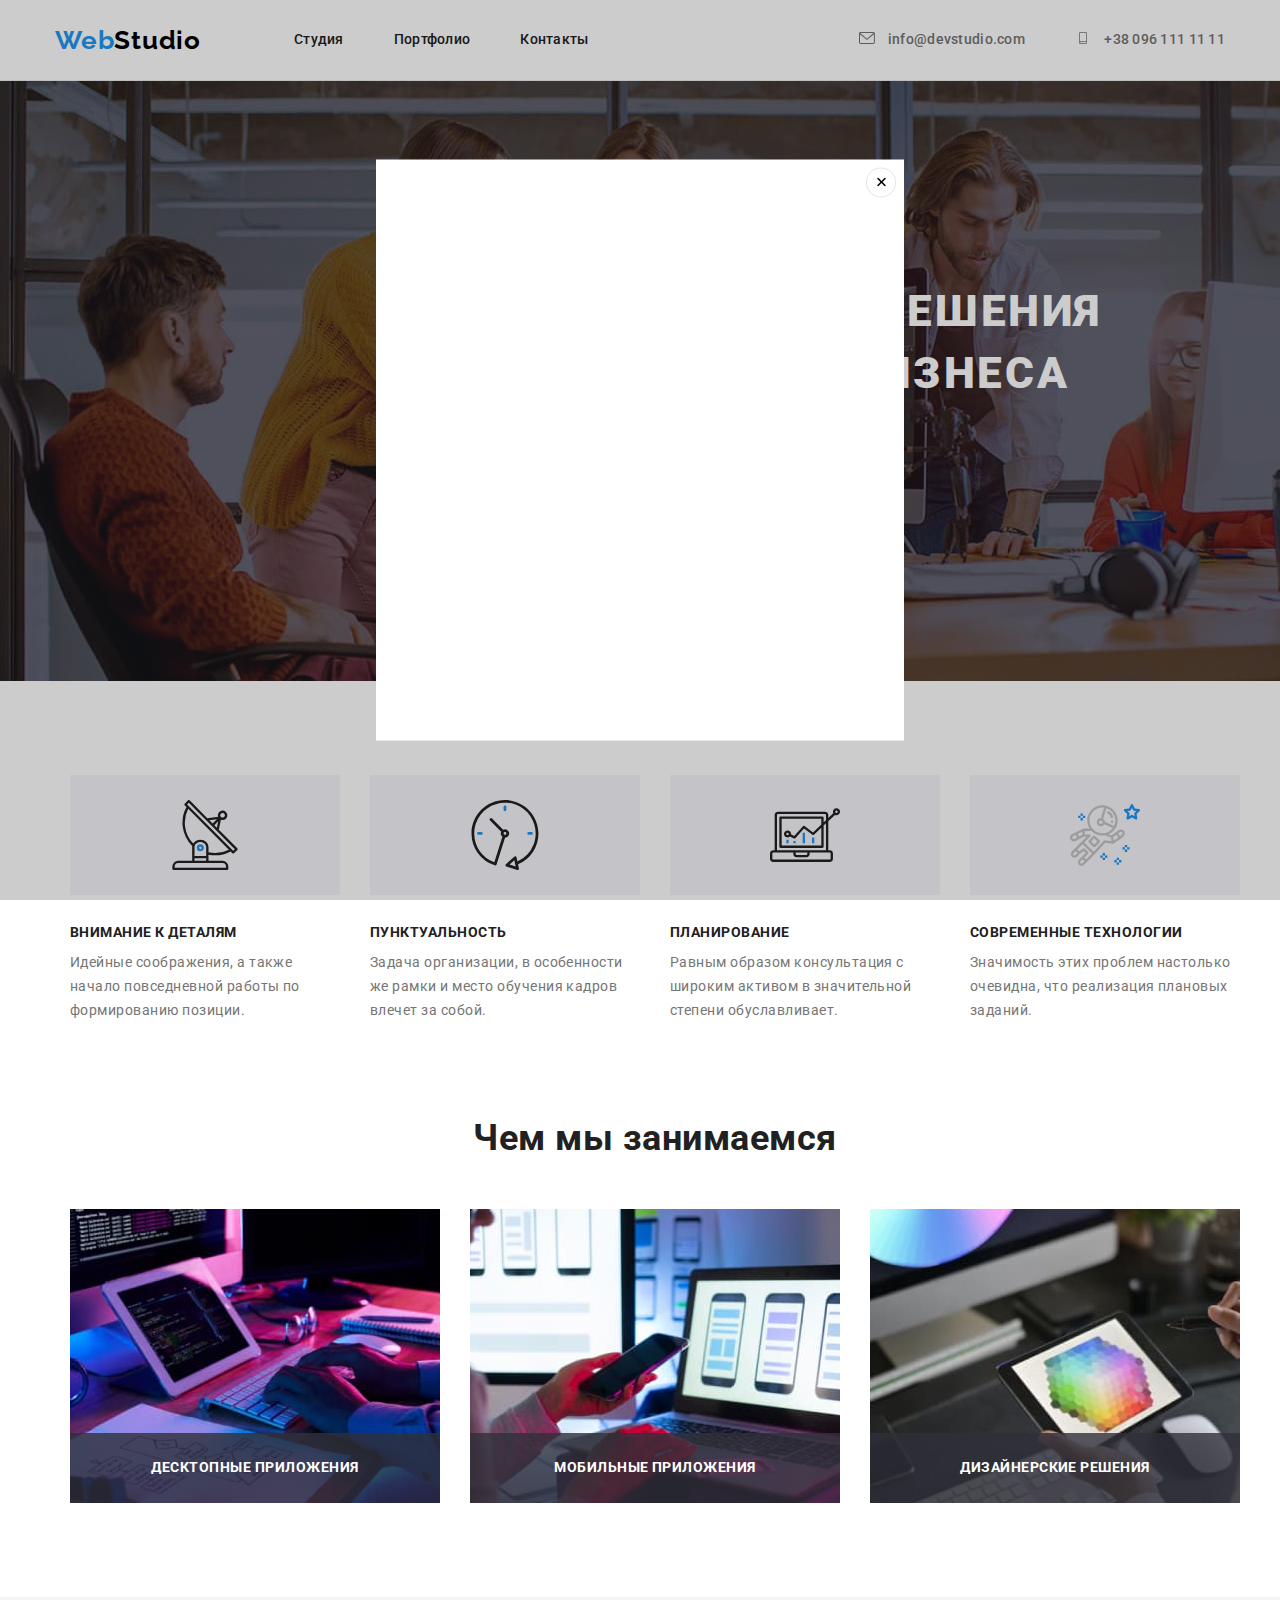
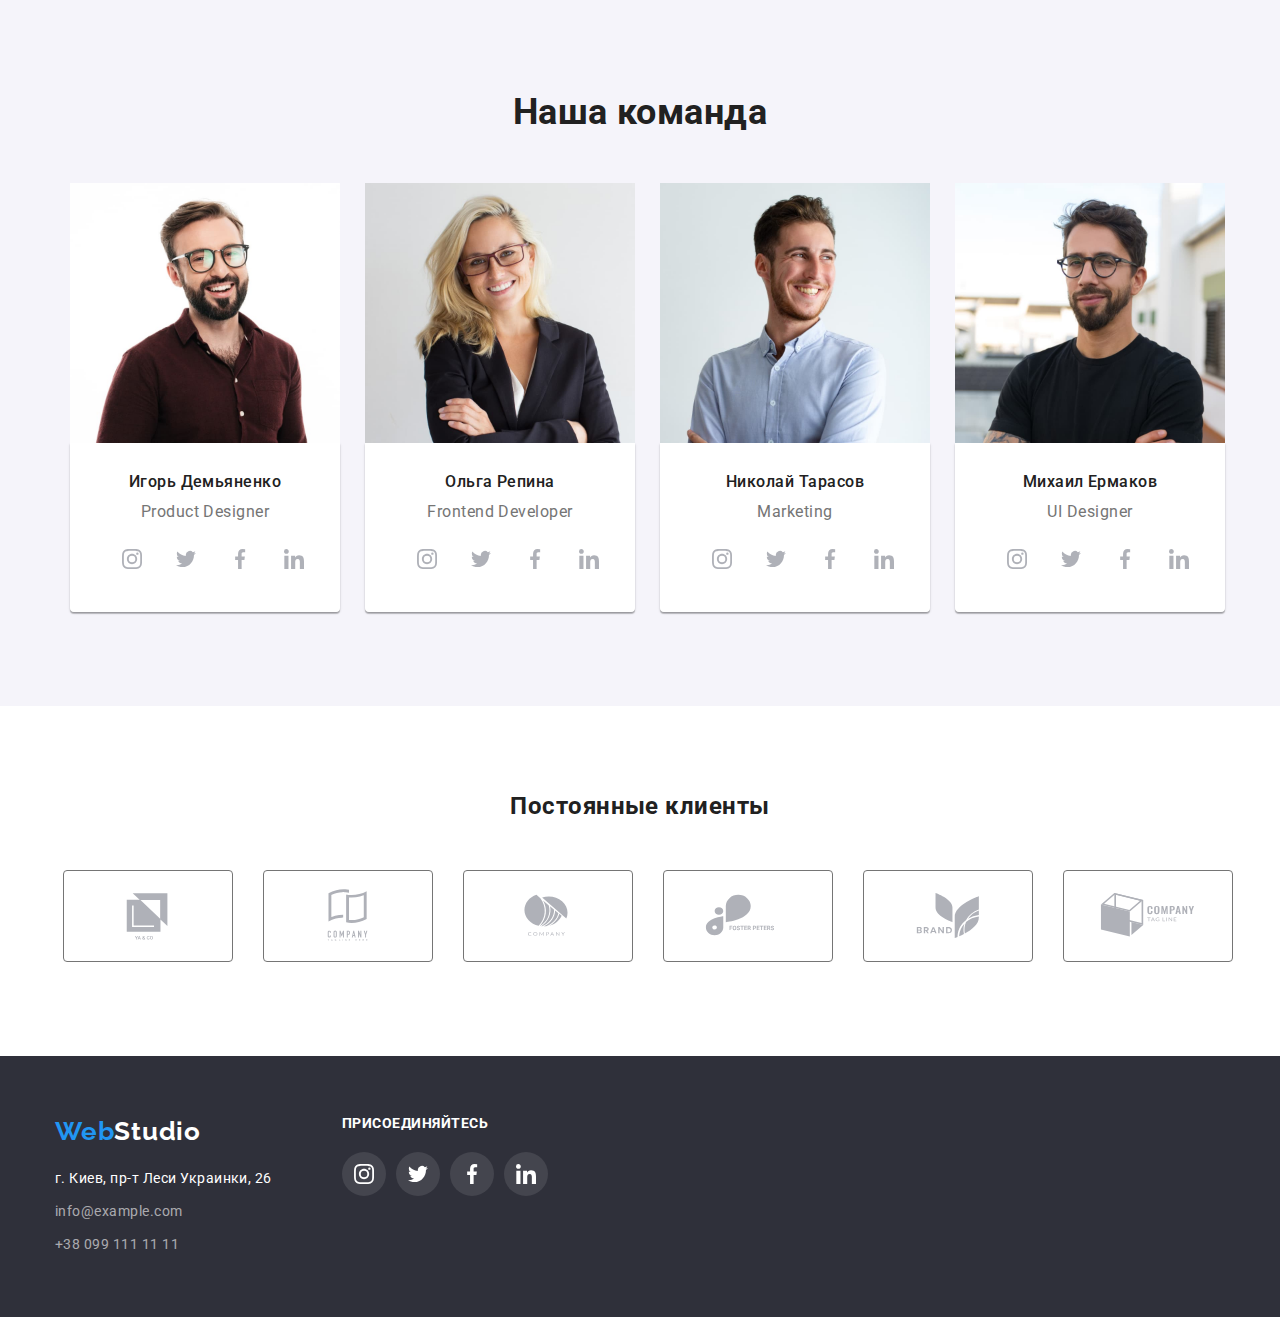
==== commit 7cc30df8: "1" ====
--- a/index.html
+++ b/index.html
@@ -53,7 +53,7 @@
         <section class="section-hero section"  >
             <div class="container">
                 <h1 class="hero">Эффективные решения для вашего бизнеса</h1>
-                <button class="hero-button" type="button">Заказать услугу</button>
+                <button data-modal-open class="hero-button" type="button">Заказать услугу</button>
             </div>
         </section>
                 <section class="box section" >
@@ -104,12 +104,15 @@
                                 <ul class="img">
                                     <li class="img-list">
                                         <img src="./images/work1.jpg" width="370" alt="работа с компьютером">
+                                        <p class="img-list-text">Десктопные приложения</p>
                                     </li>
                                     <li class="img-list">
                                         <img src="./images/work2.jpg" width="370" alt="работа с телефоном">
+                                        <p class="img-list-text">Мобильные приложения</p>
                                     </li>
                                     <li class="img-list">
                                         <img src="./images/work3.jpg" width="370" alt="работа с планшетом">
+                                        <p class="img-list-text">Дизайнерские решения</p>
                                     </li>
                                 </ul>
                             </div>
@@ -375,5 +378,16 @@
             </div>
         </div>
     </footer>
+            <div class="backdrop " data-modal >
+                <div class="modal">
+                    <button data-modal-close class="exit-button">
+                        <svg class="icon-exit">
+                            <use xlink:href="./images/icons/sprite.svg#icon-exit"></use>
+                       </svg>
+                    </button>
+                    
+                </div>
+            </div>
+    <script src="./js/modal.js"></script>
     </body>
 </html>--- a/css/styles.css
+++ b/css/styles.css
@@ -66,6 +66,22 @@
   display: block;
   padding-top: 32px;
   padding-bottom: 32px;
+  position: relative;
+  transition-property:color;
+  transition-duration: 0.25s;
+  transition-timing-function:cubic-bezier(0.4, 0, 0.2, 1);
+  transition-delay: 0s;
+}
+.item-img:hover::after{
+  display: block;
+  content: "";
+  position: absolute;
+  width: 100%;
+  height: 4px;
+  background: #2196F3;
+  border-radius: 2px;
+  bottom: -10;
+  margin-top: 28px;
 }
 .list-auth{
   display: flex;
@@ -84,12 +100,17 @@
   line-height: 1.14;
   letter-spacing: 0.02em;
   padding-left: 0;
+  transition-property:color;
+  transition-duration: 0.25s;
+  transition-timing-function:cubic-bezier(0.4, 0, 0.2, 1);
+  transition-delay: 0s;
 }
 .list-item:not(:last-child) {
   margin-right: 50px;
 }
 .list-item a:hover {
   color: var(--highlight-color);
+
 }
 .list-item a:focus {
   color: var(--highlight-color);
@@ -110,6 +131,10 @@
   display: block;
   padding-top: 32px;
   padding-bottom: 32px;
+  transition-property:color;
+  transition-duration: 0.25s;
+  transition-timing-function:cubic-bezier(0.4, 0, 0.2, 1);
+  transition-delay: 0s;
 }
 .list-mail:hover {
   color: var(--highlight-color);
@@ -126,6 +151,10 @@
   display: block;
   padding-top: 32px;
   padding-bottom: 32px;
+  transition-property:color;
+  transition-duration: 0.25s;
+  transition-timing-function:cubic-bezier(0.4, 0, 0.2, 1);
+  transition-delay: 0s;
 }
 .list-tel:hover {
   color: var(--highlight-color);
@@ -228,9 +257,28 @@
 }
 .img-list {
   margin-right: 30px;
+  position: relative;
 }
 .img-list:last-child {
   margin-right: 0;
+}
+.img-list-text {
+font-family:var(--main-font);
+position: absolute;
+width: 370px;
+height: 70px;
+top: 224px;
+color:rgba(255, 255, 255, 1);
+font-weight: 700;
+font-size: 14px;
+line-height: 1.14;
+justify-content: center;
+align-items: center;
+display: flex;
+background-color: rgba(47, 48, 58, 0.8);
+margin: 0;
+text-transform: uppercase;
+
 }
 /* section content */
 .content {
@@ -316,6 +364,11 @@
   width: 44px;
   height: 44px;
   color:rgba(175, 177, 184, 1);
+  border-radius: 50%;
+  transition-property:color,background-color;
+  transition-duration: 0.25s;
+  transition-timing-function:cubic-bezier(0.4, 0, 0.2, 1);
+  transition-delay: 0s;
 }
 .holder-text{
   margin-right: 10px;
@@ -323,7 +376,7 @@
 .holder-icons:hover{
   color:var(--white-color);
   background-color:var(--highlight-color);
-  border-radius: 50%;
+  
 }
 .icon-holder{
   display: flex;
@@ -334,7 +387,6 @@
 .holder-icons:focus{
   color:var(--white-color);
   background-color:var(--highlight-color);
-  border-radius: 50%;
 }
 /* section */
 .clients-href {
@@ -346,6 +398,10 @@
   align-items: center;
   justify-content: center;
   color:rgba(175, 177, 184, 1);
+  transition-property:color,border;
+  transition-duration: 1s;
+  transition-timing-function:cubic-bezier(0.4, 0, 0.2, 1);
+  transition-delay: 0s;
 }
 .clients-link {
   display: flex;
@@ -405,6 +461,10 @@
   line-height: 1.7;
   font-style: normal;
   margin-top: 20px;
+  transition-property:color;
+  transition-duration: 0.25s;
+  transition-timing-function:cubic-bezier(0.4, 0, 0.2, 1);
+  transition-delay: 0s;
 }
 .adress-link {
   color: #ffffff99;
@@ -413,6 +473,10 @@
   line-height: 1.7;
   font-style: normal;
   margin-top: 9px;
+  transition-property:color;
+  transition-duration: 0.25s;
+  transition-timing-function:cubic-bezier(0.4, 0, 0.2, 1);
+  transition-delay: 0s;
 }
 .adress-list:hover {
   color: var(--highlight-color);
@@ -438,7 +502,8 @@
  .adress{
   display: flex;
 }
-.footer-icon-list {margin-right: 10px;
+.footer-icon-list {
+  margin-right: 10px;
 }
 .footer-icon-list:last-child{margin-right: 0;
 }
@@ -456,7 +521,10 @@
   border-radius: 50%;
   background-color: #FFFFFF1A;
   color:var(--white-color);
-  margin-right: 10px;
+  transition-property:background-color;
+  transition-duration: 0.25s;
+  transition-timing-function:cubic-bezier(0.4, 0, 0.2, 1);
+  transition-delay: 0s;
 }
 .icon-link:last-child{
   margin-right: 0;
@@ -492,6 +560,10 @@
   padding: 6px 22px;
   margin-right: 8px;
   margin-bottom: 50px;
+  transition-property:color,background-color;
+  transition-duration: 0.25s;
+  transition-timing-function:cubic-bezier(0.4, 0, 0.2, 1);
+  transition-delay: 0s;
 }
 .filter-button:active {
   color: var(--white-color);
@@ -565,9 +637,13 @@
   padding: 0;
 }
 .grid {
-  display: block;
   margin-bottom: 30px;
   margin-right: 30px;
+  transition-property:box-shadow;
+  transition-duration: 0.25s;
+  transition-timing-function:cubic-bezier(0.4, 0, 0.2, 1);
+  transition-delay: 0s;
+  display: inline-block;
 }
 .grid:hover{
   box-shadow: 1px 4px 6px 0px rgba(0, 0, 0, 0.16),0px 4px 4px 0px rgba(0, 0, 0, 0.06),0px 1px 1px 0px rgba(0, 0, 0, 0.12);
@@ -588,3 +664,77 @@
 .grid:nth-child(3n + 3) {
   margin-right: 0;
 }
+.grid-text {
+  position: absolute;
+  top: 50%;
+  left: 50%;
+  width: 100%;
+  height: 100%;
+  display: flex;
+  justify-content: left;
+  align-items: center;
+  padding: 0 24px;
+  font-size: 18px;
+  margin: 0;
+  line-height: 1.56;
+  transform: translate(-50%,-50%);
+  color:var(--white-color);
+}
+.overlay-text{
+  position: absolute;
+  top: 0;
+  left: 0;
+  opacity: 0;
+  width: 100%;
+  height: 100%;
+  background-color: rgba(33, 150, 243, 0.9);
+  transform: translateY(100%);
+  transition: transform 250ms cubic-bezier(0.4, 0, 0.2, 1);
+}
+.overlay{
+  position: relative;
+  overflow: hidden;
+}
+.overlay:hover .overlay-text{
+  opacity: 1;
+  transform: translateY(0);
+}
+.modal{
+  position: absolute;
+  top: 50%;
+  left: 50%;
+  min-width: 528px;
+  min-height: 581px;
+  transform: translate(-50%,-50%);
+  background-color: var(--white-color);
+  transition: transform 250ms cubic-bezier(0.4, 0, 0.2, 1);
+}
+.backdrop{
+  position: fixed;
+  top: 0;
+  left: 0;
+  width: 100%;
+  height: 100%;
+  background-color:rgb(0,0,0,0.2);
+}
+.is-hidden {
+  visibility: hidden;
+  opacity: 0;
+  pointer-events: none;
+}
+.icon-exit{
+  width: 11px;
+  height: 11px;
+  fill:currentColor;
+  border-radius: 50%;
+
+}
+.exit-button{
+  width: 30px;
+  height: 30px;
+  color:rgba(0, 0, 0, 1);
+  background-color: #fff;
+  border-radius: 50%;
+  border: 1px solid rgba(0, 0, 0, 0.1);
+  transform: translate(490px,8px);
+  